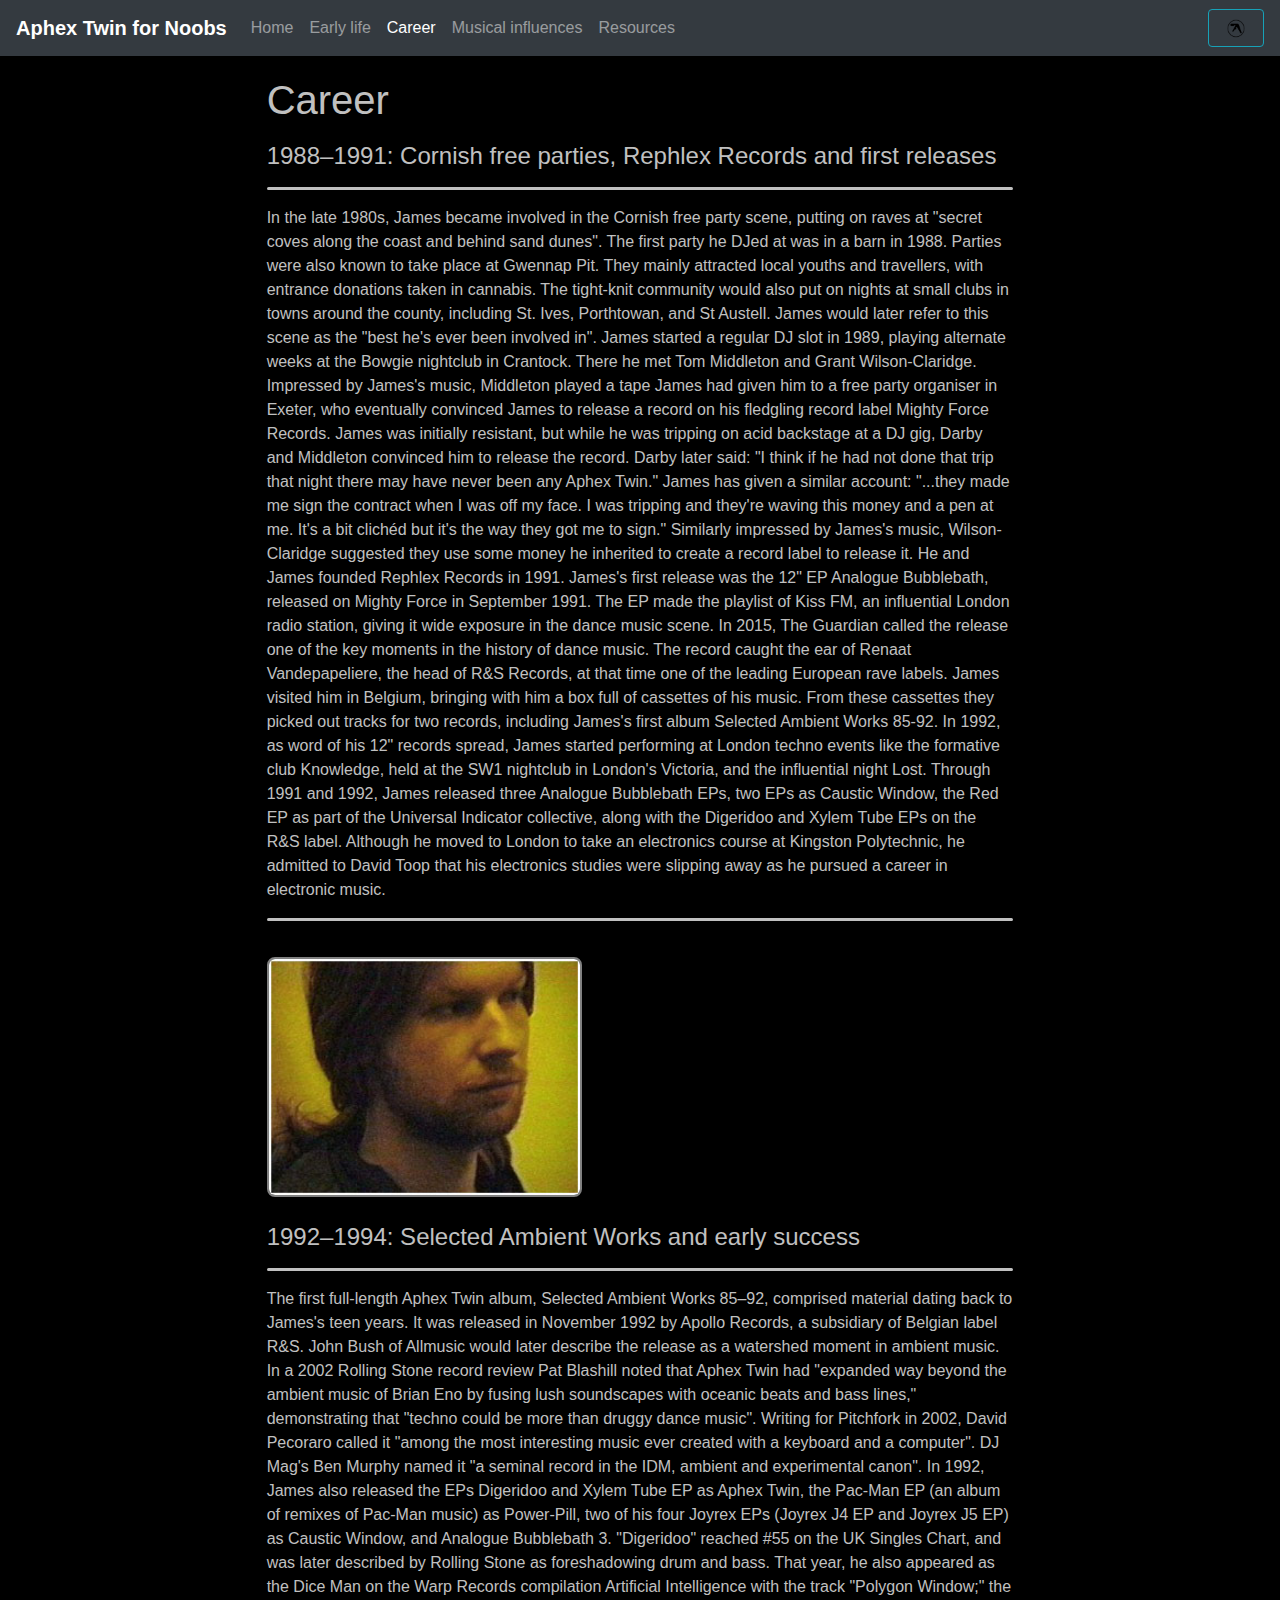
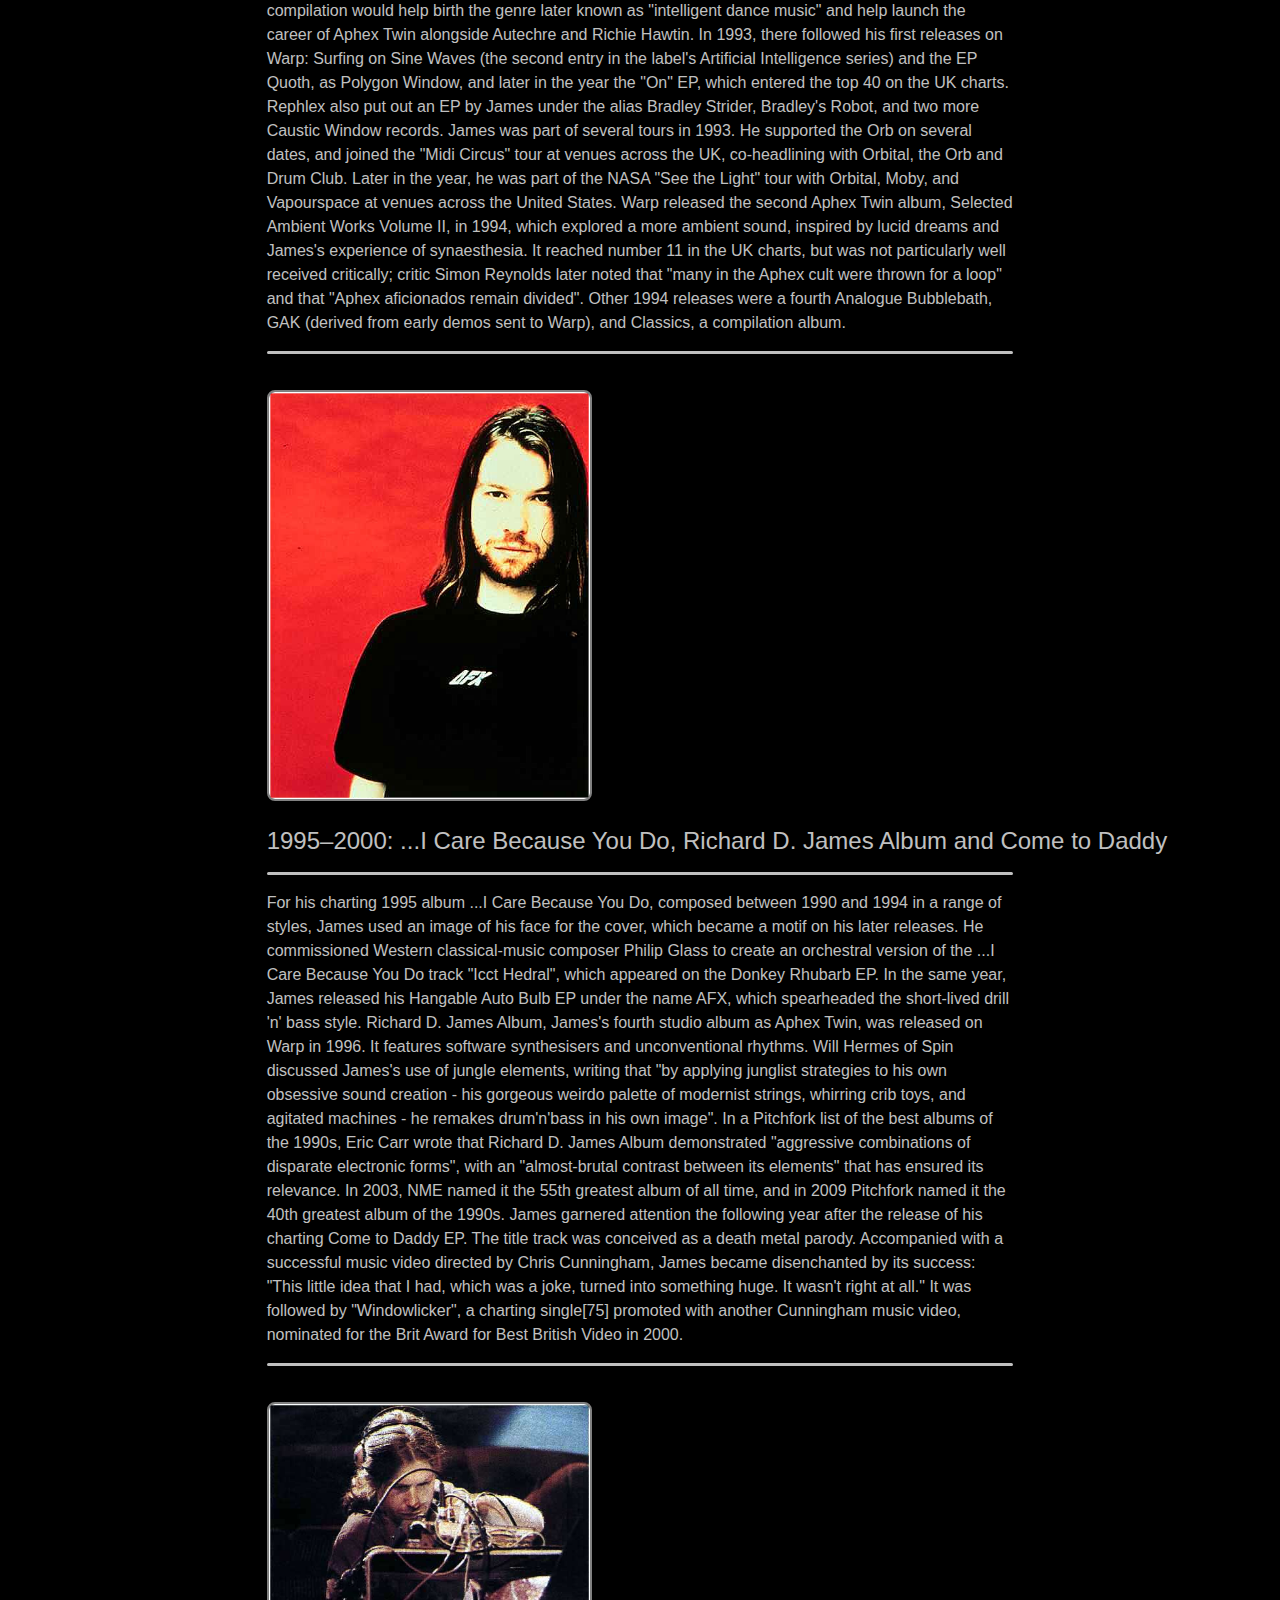
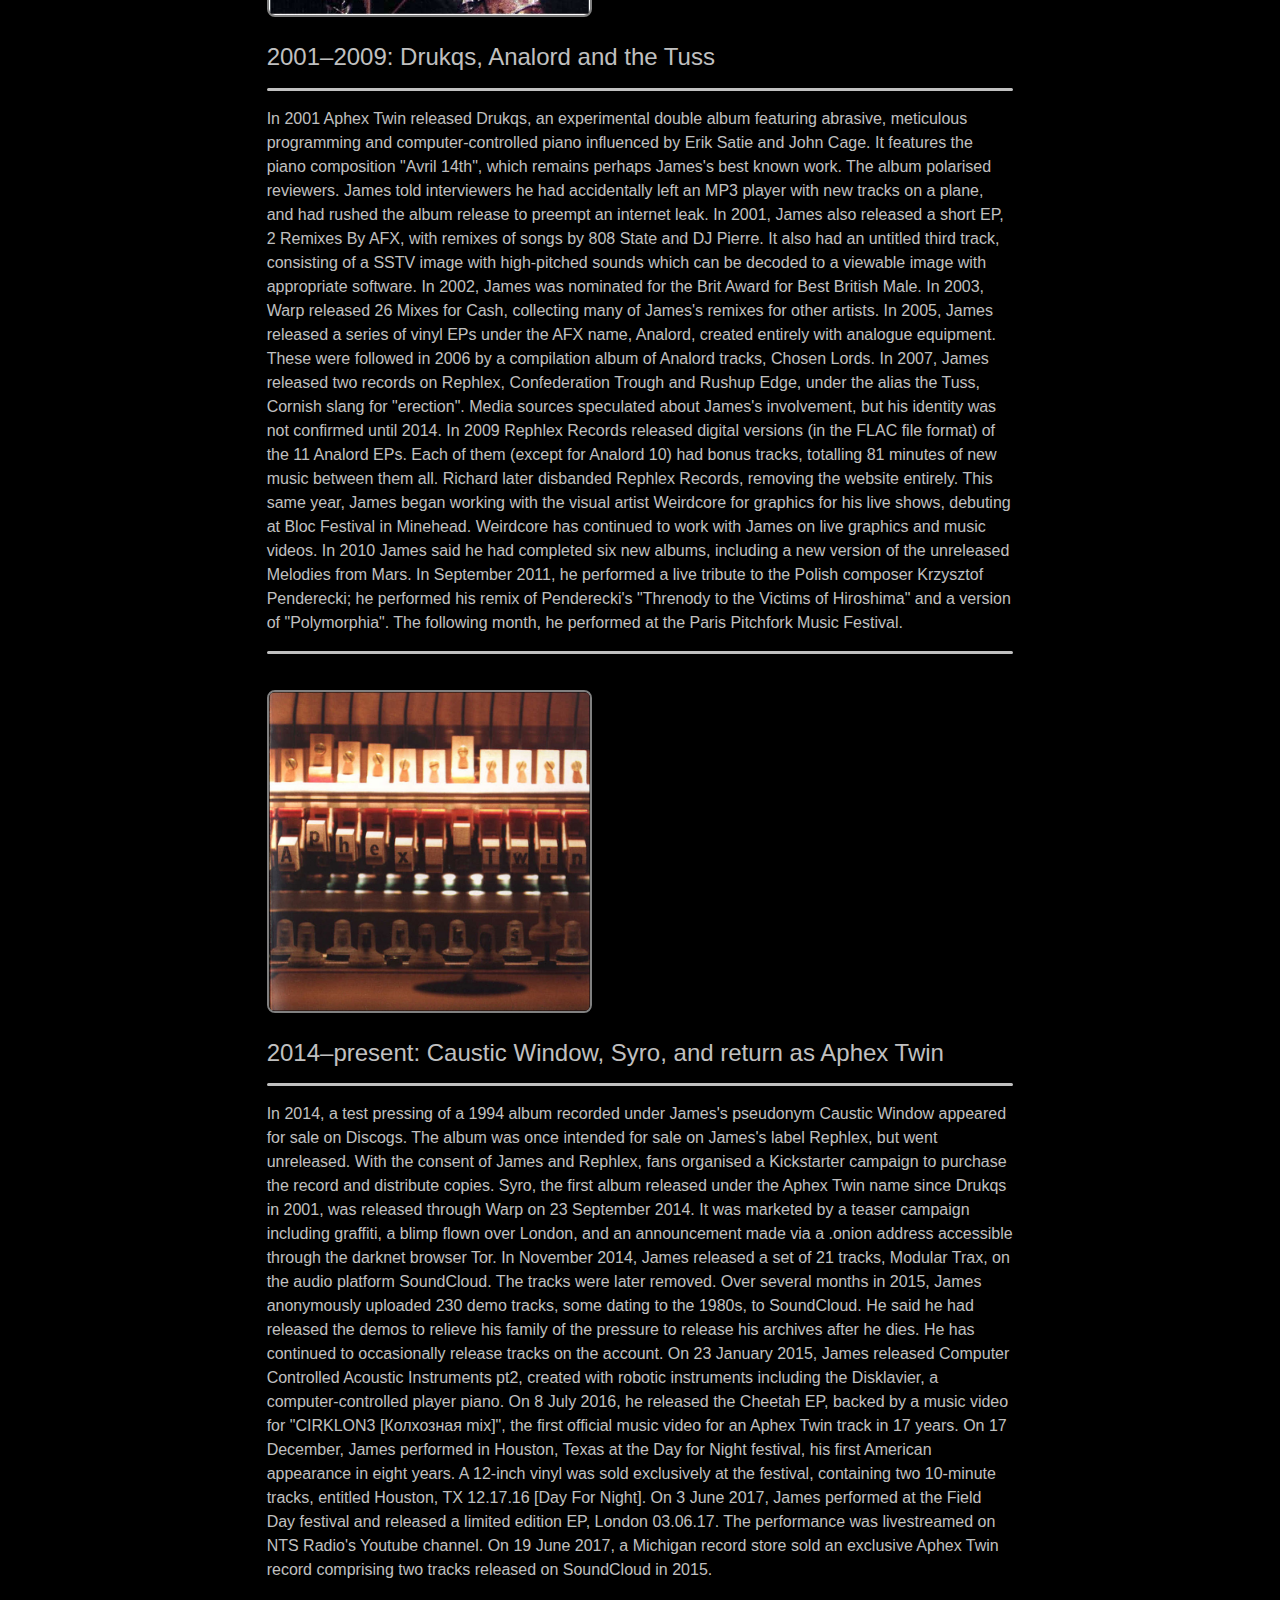
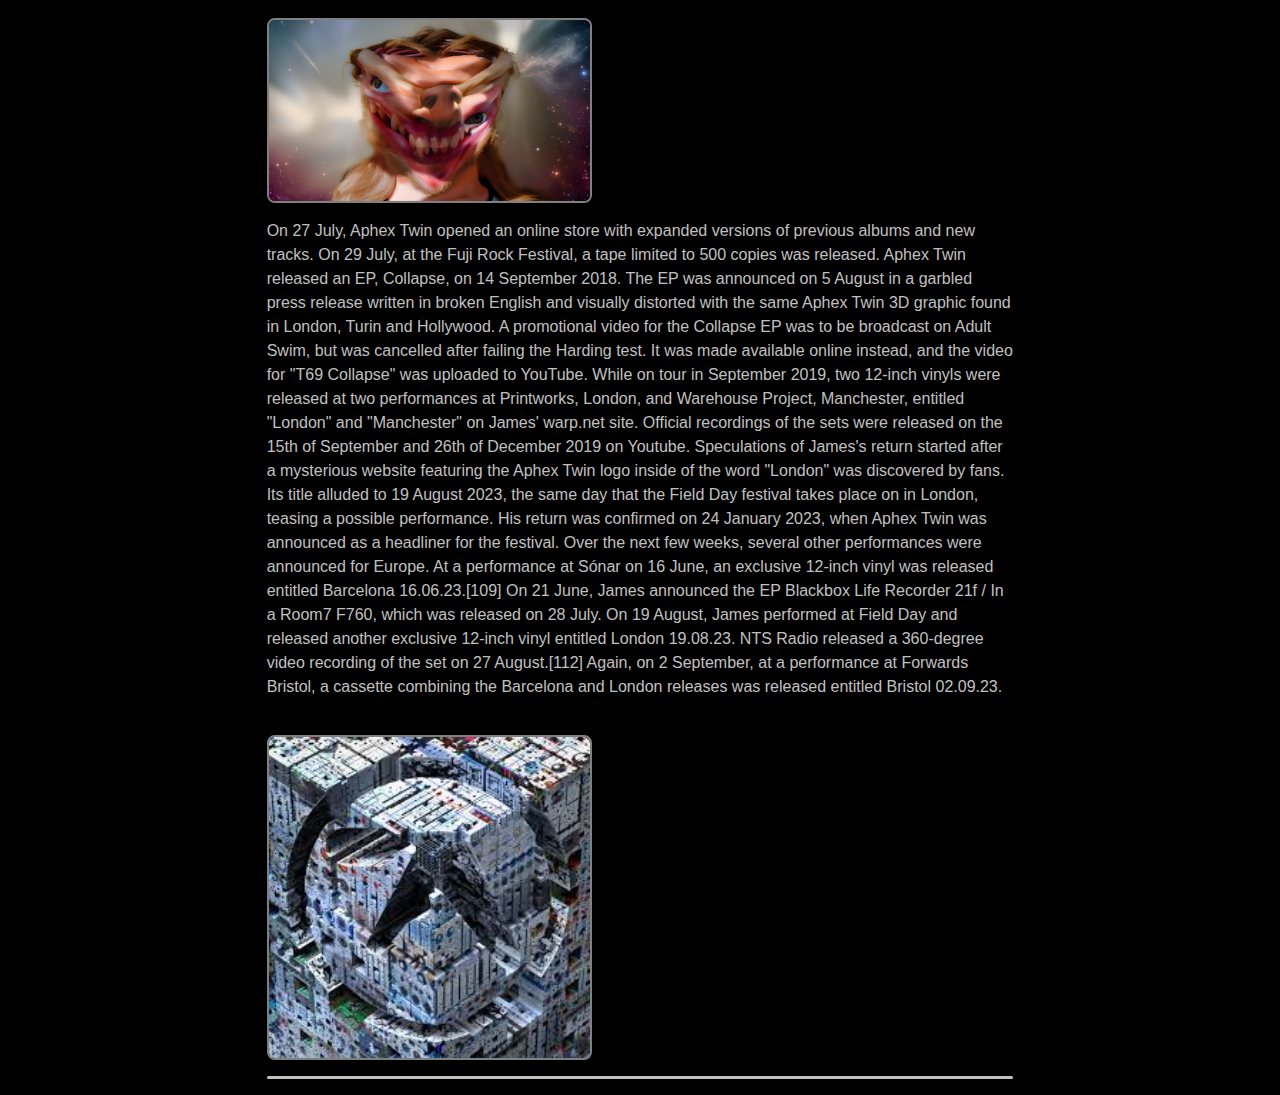
==== career.html @ fcd75c96 "Add files via upload" ====
<!-- career -->
<!DOCTYPE html>

<link rel="icon" href="images/webicon.png">

<html lang="en">
  <head>
    <link href="https://stackpath.bootstrapcdn.com/bootstrap/4.5.0/css/bootstrap.min.css" rel="stylesheet">
    <link href="styles.css" rel="stylesheet">
    <title>Aphex Twin for noobs | Career</title>
    <script>
    // Audio code learned about here: https://stackoverflow.com/questions/18826147/javascript-audio-play-on-click
    function play_sound(url) {
      new Audio(url).play();
    }
    </script>
  </head>
  <body>
    <!-- Navigation bar for Aphex Twin for Noobs -->
    <nav class="navbar sticky-top navbar-expand-lg navbar-dark bg-dark">
      <a class="navbar-brand" href="index.html"><b>Aphex Twin for Noobs</b></a>
      <button class="navbar-toggler" type="button" data-toggle="collapse" data-target="#navbarSupportedContent" aria-controls="navbarSupportedContent" aria-expanded="false" aria-label="Toggle navigation">
        <span class="navbar-toggler-icon"></span>
      </button>
      <div class="collapse navbar-collapse" id="navbarSupportedContent">
        <ul class="navbar-nav mr-auto">
          <li class="nav-item">
            <a class="nav-link" href="index.html">Home <span class="sr-only">(current)</span></a>
          </li>
          <li class="nav-item">
            <a class="nav-link" href="earlylife.html">Early life</a>
          </li>
          <li class="nav-item active">
            <a class="nav-link" href="career.html">Career</a>
          <li class="nav-item">
            <a class="nav-link" href="influences.html">Musical influences</a>
          </li>
          <li class="nav-item">
            <a class="nav-link" href="resources.html">Resources</a>
          </li>
        </ul>
        <!-- audio clip of aphex  -->
        <button onclick="play_sound('sounds/brup.mp3')" type="button" class="btn btn-outline-info"><img src="images/aphexmini.png" alt="Image" width="30"></button>
      </div>
    </nav>

    <!-- Content -->
    <h1>Career</h1>
    <h4>1988–1991: Cornish free parties, Rephlex Records and first releases</h4>
    <hr class="solid">
    <p>
      In the late 1980s, James became involved in the Cornish free party scene, putting on raves at "secret coves along the coast and behind sand dunes".
      The first party he DJed at was in a barn in 1988. Parties were also known to take place at Gwennap Pit. They mainly attracted local youths and travellers, with entrance donations taken in cannabis.
      The tight-knit community would also put on nights at small clubs in towns around the county, including St. Ives, Porthtowan, and St Austell. James would later refer to this scene as the "best he's ever been involved in".
      James started a regular DJ slot in 1989, playing alternate weeks at the Bowgie nightclub in Crantock. There he met Tom Middleton and Grant Wilson-Claridge. Impressed by James's music, Middleton played a tape James had given him to a free party organiser in Exeter, who eventually
      convinced James to release a record on his fledgling record label Mighty Force Records. James was initially resistant, but while he was tripping on acid backstage at a DJ gig, Darby and Middleton convinced him to release the record. Darby later said: "I think if he had not done that trip that night there may have never been any Aphex Twin."
      James has given a similar account: "...they made me sign the contract when I was off my face. I was tripping and they're waving this money and a pen at me. It's a bit clichéd but it's the way they got me to sign." Similarly impressed by James's music, Wilson-Claridge suggested they use some money he inherited to create a record label to release it.
      He and James founded Rephlex Records in 1991.
      James's first release was the 12" EP Analogue Bubblebath, released on Mighty Force in September 1991. The EP made the playlist of Kiss FM, an influential London radio station, giving it wide exposure in the dance music scene. In 2015, The Guardian called the release one of the key moments in the history of dance music.
      The record caught the ear of Renaat Vandepapeliere, the head of R&S Records, at that time one of the leading European rave labels. James visited him in Belgium, bringing with him a box full of cassettes of his music. From these cassettes they picked out tracks for two records, including James's first album Selected Ambient Works 85-92.
      In 1992, as word of his 12" records spread, James started performing at London techno events like the formative club Knowledge, held at the SW1 nightclub in London's Victoria, and the influential night Lost.
      Through 1991 and 1992, James released three Analogue Bubblebath EPs, two EPs as Caustic Window, the Red EP as part of the Universal Indicator collective, along with the Digeridoo and Xylem Tube EPs on the R&S label. Although he moved to London to take an electronics course at Kingston Polytechnic, he admitted to David Toop that his
      electronics studies were slipping away as he pursued a career in electronic music.
    </p>
    <hr class="solid">


    <img class ="indent_img" src="images/yelloq.jpg" alt="yellow" width="315">
  </p>

     <h4>1992–1994: Selected Ambient Works and early success</h4>

    <hr class="solid">
    <p>
      The first full-length Aphex Twin album, Selected Ambient Works 85–92, comprised material dating back to James's teen years. It was released in November 1992 by Apollo Records,
      a subsidiary of Belgian label R&S. John Bush of Allmusic would later describe the release as a watershed moment in ambient music. In a 2002 Rolling Stone record review Pat Blashill noted that Aphex Twin had "expanded way beyond the ambient music of Brian Eno by fusing lush soundscapes with oceanic beats and bass lines," demonstrating
      that "techno could be more than druggy dance music". Writing for Pitchfork in 2002, David Pecoraro called it "among the most interesting music ever created with a keyboard and a computer". DJ Mag's Ben Murphy named it "a seminal record in the IDM, ambient and experimental canon".
      In 1992, James also released the EPs Digeridoo and Xylem Tube EP as Aphex Twin, the Pac-Man EP (an album of remixes of Pac-Man music) as Power-Pill, two of his four Joyrex EPs (Joyrex J4 EP and Joyrex J5 EP) as Caustic Window, and Analogue Bubblebath 3. "Digeridoo" reached #55 on the UK Singles Chart, and was later described by Rolling Stone
      as foreshadowing drum and bass. That year, he also appeared as the Dice Man on the Warp Records compilation Artificial Intelligence with the track "Polygon Window;" the compilation would help birth the genre later known as "intelligent dance music" and help launch the career of Aphex Twin alongside Autechre and Richie Hawtin.
      In 1993, there followed his first releases on Warp: Surfing on Sine Waves (the second entry in the label's Artificial Intelligence series) and the EP Quoth, as Polygon Window, and later in the year the "On" EP, which entered the top 40 on the UK charts. Rephlex also put out an EP by James under the alias Bradley Strider, Bradley's Robot, and two more Caustic Window records.
      James was part of several tours in 1993. He supported the Orb on several dates, and joined the "Midi Circus" tour at venues across the UK, co-headlining with Orbital, the Orb and Drum Club. Later in the year, he was part of the NASA "See the Light" tour with Orbital, Moby, and Vapourspace at venues across the United States.
      Warp released the second Aphex Twin album, Selected Ambient Works Volume II, in 1994, which explored a more ambient sound, inspired by lucid dreams and James's experience of synaesthesia. It reached number 11 in the UK charts, but was not particularly well received critically; critic Simon Reynolds later noted that "many in the Aphex cult were thrown for a loop" and that "Aphex aficionados remain divided".
      Other 1994 releases were a fourth Analogue Bubblebath, GAK (derived from early demos sent to Warp), and Classics, a compilation album.
      </p>
      <hr class="solid">

      <img class ="indent_img" src="images/red.jpg" alt="red" width="325">
    </p>

      <h4>1995–2000: ...I Care Because You Do, Richard D. James Album and Come to Daddy</h4>
      <hr class="solid">
      <p>
        For his charting 1995 album ...I Care Because You Do, composed between 1990 and 1994 in a range of styles, James used an image of his face for the cover, which became a motif on his later releases.
        He commissioned Western classical-music composer Philip Glass to create an orchestral version of the ...I Care Because You Do track "Icct Hedral", which appeared on the Donkey Rhubarb EP.
        In the same year, James released his Hangable Auto Bulb EP under the name AFX, which spearheaded the short-lived drill 'n' bass style.
        Richard D. James Album, James's fourth studio album as Aphex Twin, was released on Warp in 1996. It features software synthesisers and unconventional rhythms. Will Hermes of Spin discussed James's use of jungle elements, writing
        that "by applying junglist strategies to his own obsessive sound creation - his gorgeous weirdo palette of modernist strings, whirring crib toys, and agitated machines - he remakes drum'n'bass in his own image".
        In a Pitchfork list of the best albums of the 1990s, Eric Carr wrote that Richard D. James Album demonstrated "aggressive combinations of disparate electronic forms", with an "almost-brutal contrast between its elements" that has ensured its relevance.
        In 2003, NME named it the 55th greatest album of all time, and in 2009 Pitchfork named it the 40th greatest album of the 1990s.
        James garnered attention the following year after the release of his charting Come to Daddy EP. The title track was conceived as a death metal parody. Accompanied with a successful music video directed by Chris Cunningham, James
        became disenchanted by its success: "This little idea that I had, which was a joke, turned into something huge. It wasn't right at all." It was followed by "Windowlicker", a charting single[75] promoted with another Cunningham music video, nominated for the Brit Award for Best British Video in 2000.
        </p>
        <hr class="solid">

        <img class ="indent_img" src="images/live.jpg" alt="live" width="325">
      </p>

        <h4>2001–2009: Drukqs, Analord and the Tuss</h4>
        <hr class="solid">
        <p>
          In 2001 Aphex Twin released Drukqs, an experimental double album featuring abrasive, meticulous programming and computer-controlled piano influenced by Erik Satie and John Cage. It features the piano composition "Avril 14th", which remains perhaps James's best known work. The album polarised reviewers.
          James told interviewers he had accidentally left an MP3 player with new tracks on a plane, and had rushed the album release to preempt an internet leak.
          In 2001, James also released a short EP, 2 Remixes By AFX, with remixes of songs by 808 State and DJ Pierre. It also had an untitled third track, consisting of a SSTV image with high-pitched sounds which can be decoded to a viewable image with appropriate software.
          In 2002, James was nominated for the Brit Award for Best British Male. In 2003, Warp released 26 Mixes for Cash, collecting many of James's remixes for other artists.
          In 2005, James released a series of vinyl EPs under the AFX name, Analord, created entirely with analogue equipment. These were followed in 2006 by a compilation album of Analord tracks, Chosen Lords. In 2007, James released two records on Rephlex, Confederation Trough and Rushup Edge, under the alias the Tuss,
          Cornish slang for "erection". Media sources speculated about James's involvement, but his identity was not confirmed until 2014.
          In 2009 Rephlex Records released digital versions (in the FLAC file format) of the 11 Analord EPs. Each of them (except for Analord 10) had bonus tracks, totalling 81 minutes of new music between them all. Richard later disbanded Rephlex Records, removing the website entirely.
          This same year, James began working with the visual artist Weirdcore for graphics for his live shows, debuting at Bloc Festival in Minehead. Weirdcore has continued to work with James on live graphics and music videos.
          In 2010 James said he had completed six new albums, including a new version of the unreleased Melodies from Mars. In September 2011, he performed a live tribute to the Polish composer Krzysztof Penderecki; he performed his remix of Penderecki's "Threnody to the Victims of Hiroshima" and
          a version of "Polymorphia". The following month, he performed at the Paris Pitchfork Music Festival.
        </p>
        <hr class="solid">

        <img class ="indent_img" src="images/drukqs.jpg" alt="drukqs" width="325">
      </p>

        <h4>2014–present: Caustic Window, Syro, and return as Aphex Twin</h4>
        <hr class="solid">
        <p>
          In 2014, a test pressing of a 1994 album recorded under James's pseudonym Caustic Window appeared for sale on Discogs. The album was once intended for sale on James's label Rephlex, but went unreleased.
          With the consent of James and Rephlex, fans organised a Kickstarter campaign to purchase the record and distribute copies.
          Syro, the first album released under the Aphex Twin name since Drukqs in 2001, was released through Warp on 23 September 2014. It was marketed by a teaser campaign including graffiti, a blimp flown over London, and an announcement made via a .onion address accessible through the darknet browser Tor.
          In November 2014, James released a set of 21 tracks, Modular Trax, on the audio platform SoundCloud. The tracks were later removed. Over several months in 2015, James anonymously uploaded 230 demo tracks, some dating to the 1980s, to SoundCloud. He said he had released the demos to relieve his family
          of the pressure to release his archives after he dies. He has continued to occasionally release tracks on the account.
          On 23 January 2015, James released Computer Controlled Acoustic Instruments pt2, created with robotic instruments including the Disklavier, a computer-controlled player piano. On 8 July 2016, he released the Cheetah EP, backed by a music video for "CIRKLON3 [Колхозная mix]", the first official music video for an Aphex Twin track in 17 years.
          On 17 December, James performed in Houston, Texas at the Day for Night festival, his first American appearance in eight years.
          A 12-inch vinyl was sold exclusively at the festival, containing two 10-minute tracks, entitled Houston, TX 12.17.16 [Day For Night]. On 3 June 2017, James performed at the Field Day festival and released a limited edition EP, London 03.06.17. The performance was livestreamed on NTS Radio's Youtube channel. On 19 June 2017, a Michigan
          record store sold an exclusive Aphex Twin record comprising two tracks released on SoundCloud in 2015.
        </p>

        <img class ="indent_img" src="images/weird.jpeg" alt="weird" width="325">
      </p>

          <p>
          On 27 July, Aphex Twin opened an online store with expanded versions of previous albums and new tracks. On 29 July, at the Fuji Rock Festival, a tape limited to 500 copies was released.
          Aphex Twin released an EP, Collapse, on 14 September 2018. The EP was announced on 5 August in a garbled press release written in broken English and visually distorted with the same Aphex Twin 3D graphic found in London, Turin and Hollywood. A promotional video for the Collapse EP was to be broadcast on Adult Swim, but was cancelled after failing the Harding test.
          It was made available online instead, and the video for "T69 Collapse" was uploaded to YouTube.
          While on tour in September 2019, two 12-inch vinyls were released at two performances at Printworks, London, and Warehouse Project, Manchester, entitled "London" and "Manchester" on James' warp.net site. Official recordings of the sets were released on the 15th of September and 26th of December 2019 on Youtube.
          Speculations of James's return started after a mysterious website featuring the Aphex Twin logo inside of the word "London" was discovered by fans. Its title alluded to 19 August 2023, the same day that the Field Day festival takes place on in London, teasing a possible performance. His return was confirmed on 24 January 2023,
          when Aphex Twin was announced as a headliner for the festival. Over the next few weeks, several other performances were announced for Europe. At a performance at Sónar on 16 June, an exclusive 12-inch vinyl was released entitled Barcelona 16.06.23.[109] On 21 June, James announced the EP Blackbox Life Recorder 21f / In a Room7 F760, which was released on 28 July.
          On 19 August, James performed at Field Day and released another exclusive 12-inch vinyl entitled London 19.08.23. NTS Radio released a 360-degree video recording of the set on 27 August.[112] Again, on 2 September, at a performance at Forwards Bristol, a cassette combining the Barcelona and London releases was released entitled Bristol 02.09.23.
        </p>

        <img class ="indent_img" src="images/black.jpg" alt="black" width="325">
      </p>

        <hr class="solid">
---- styles.css ----
/* Stylesheet for Aphex Twin for Noobs! website. */
/* General indentation. */
.indent
{
    margin-left: 200pt;
    margin-right: 200pt;
    padding-bottom: 0px;
    padding-right: 0px;
    border-radius: 0px;
}
h1
{
    margin-left: 200pt;
    padding-top: 20px;
    padding-bottom: 0px;
    padding-right: 0px;
    border-radius: 0px;
}
h4
{
    margin-left: 200pt;
    padding-top: 10px;
    padding-bottom: 0px;
    padding-right: 0px;
    border-radius: 0px;
}
p
{
    margin-left: 200pt;
    margin-right: 200pt;
    padding-bottom: 0px;
    padding-right: 0px;
    border-radius: 0px;
}
/* Indents an image. */
.indent_img
{
    margin-top: 20px;
    margin-left: 200pt;
    margin-right: 200pt;
    border: 2px solid grey;
    border-radius: 8px;
}
body
{
    color: silver;
    background-color: black;
}
/* Solid border. */
hr.solid
{
    margin-left: 200pt;
    margin-right: 200pt;
    border-top: 3px solid #C0C0C0;
    border-radius: 5px;
}
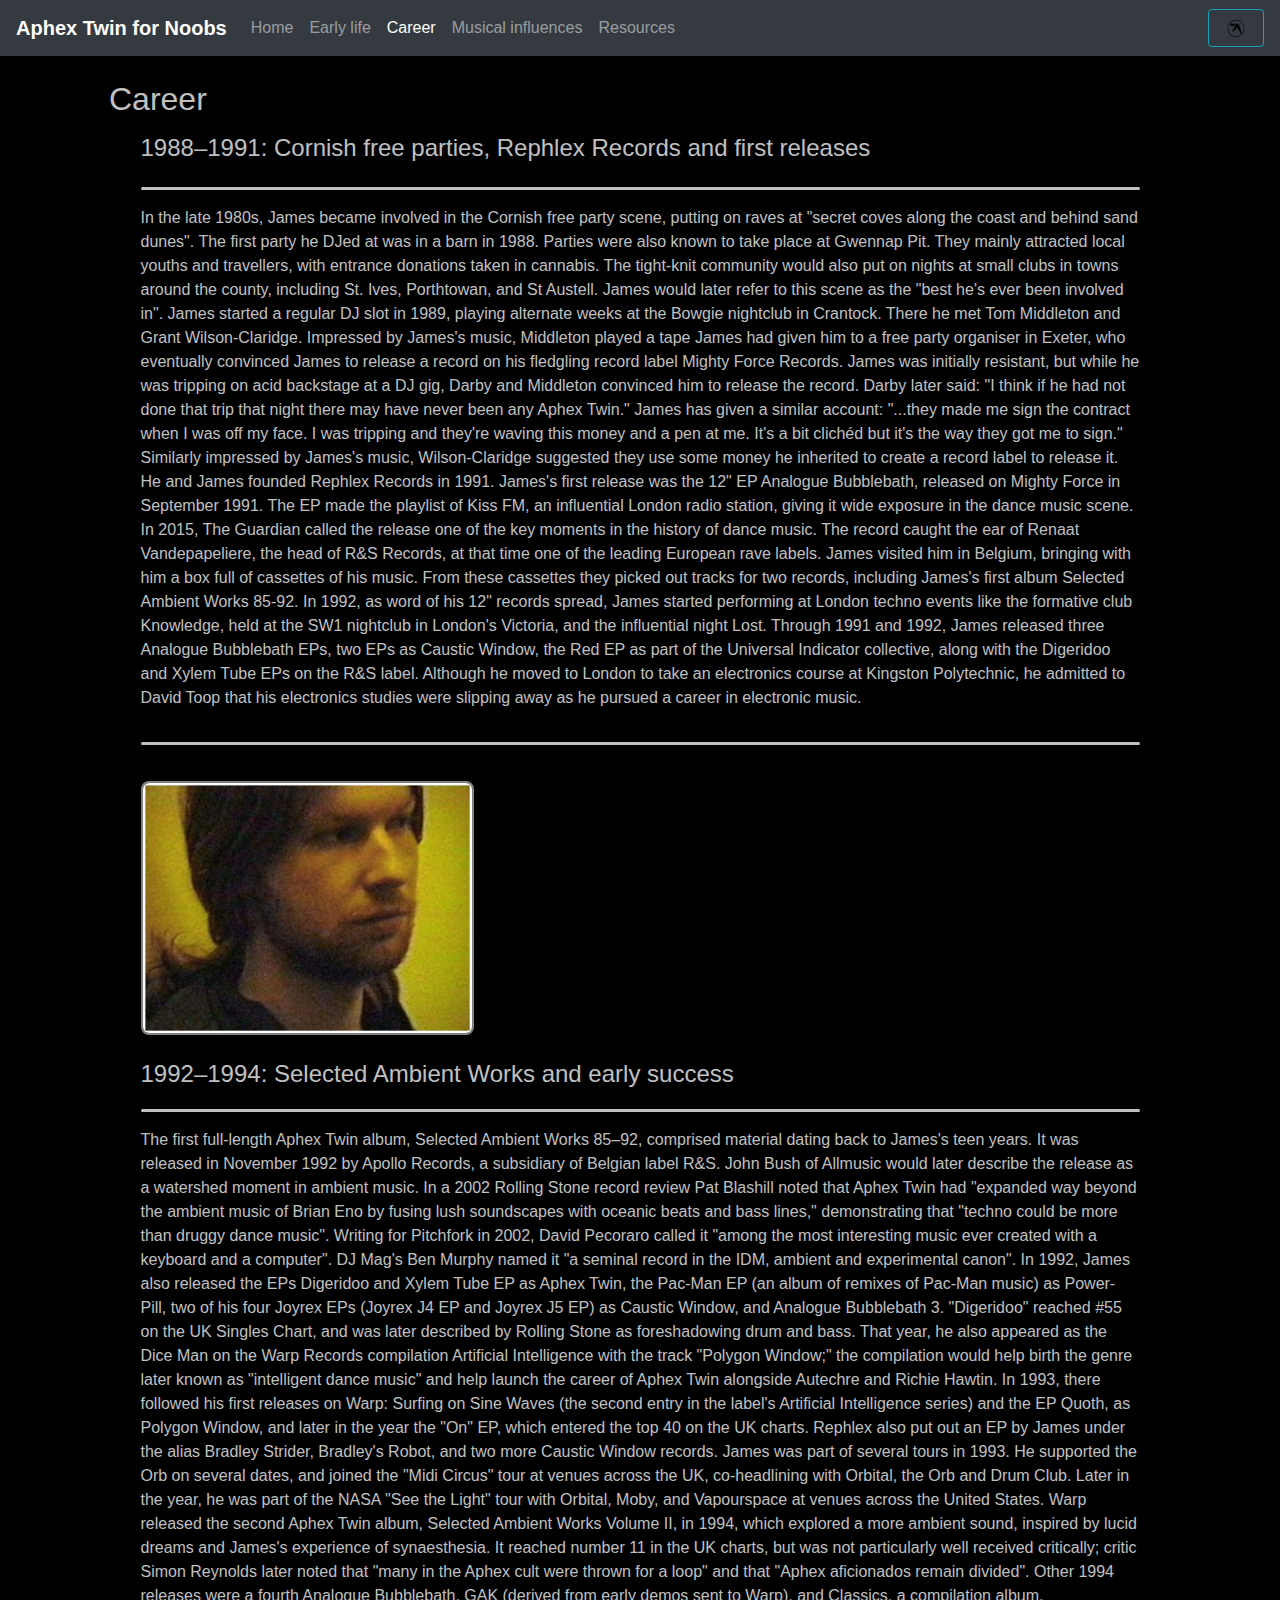
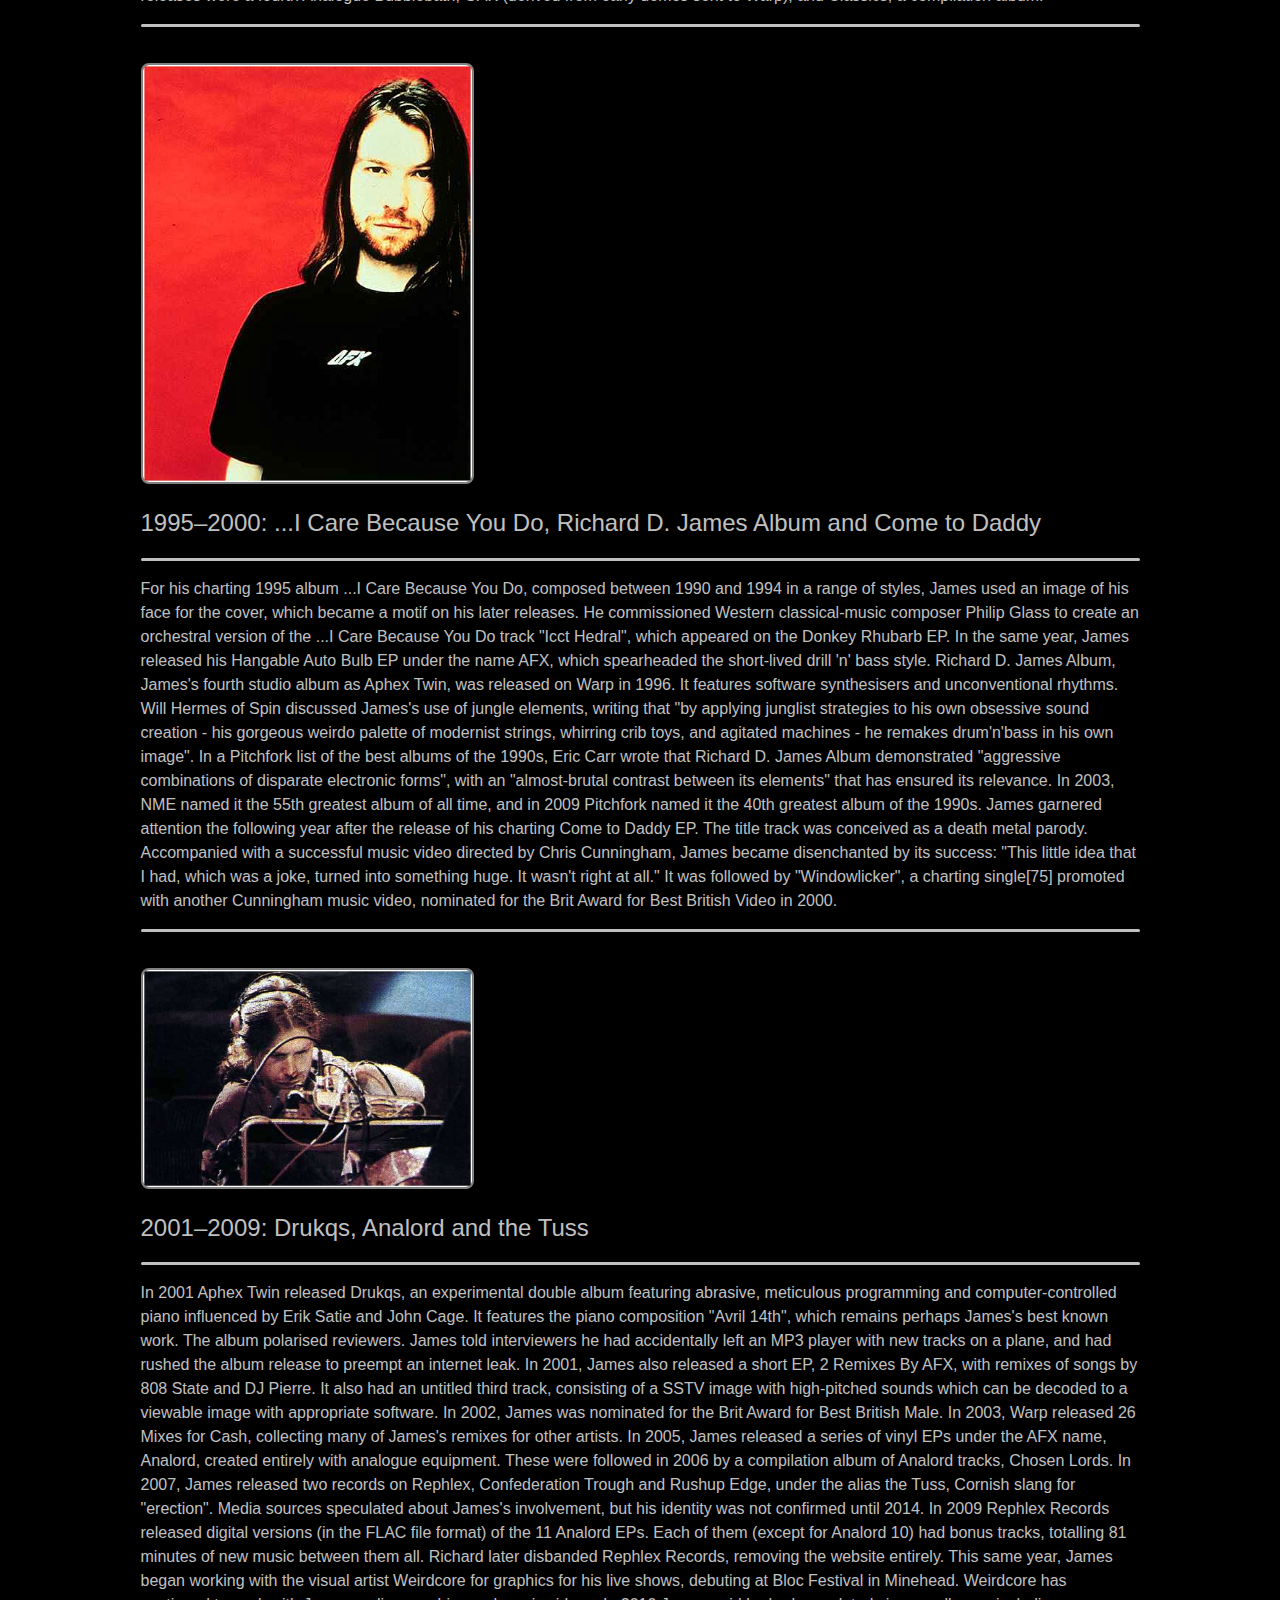
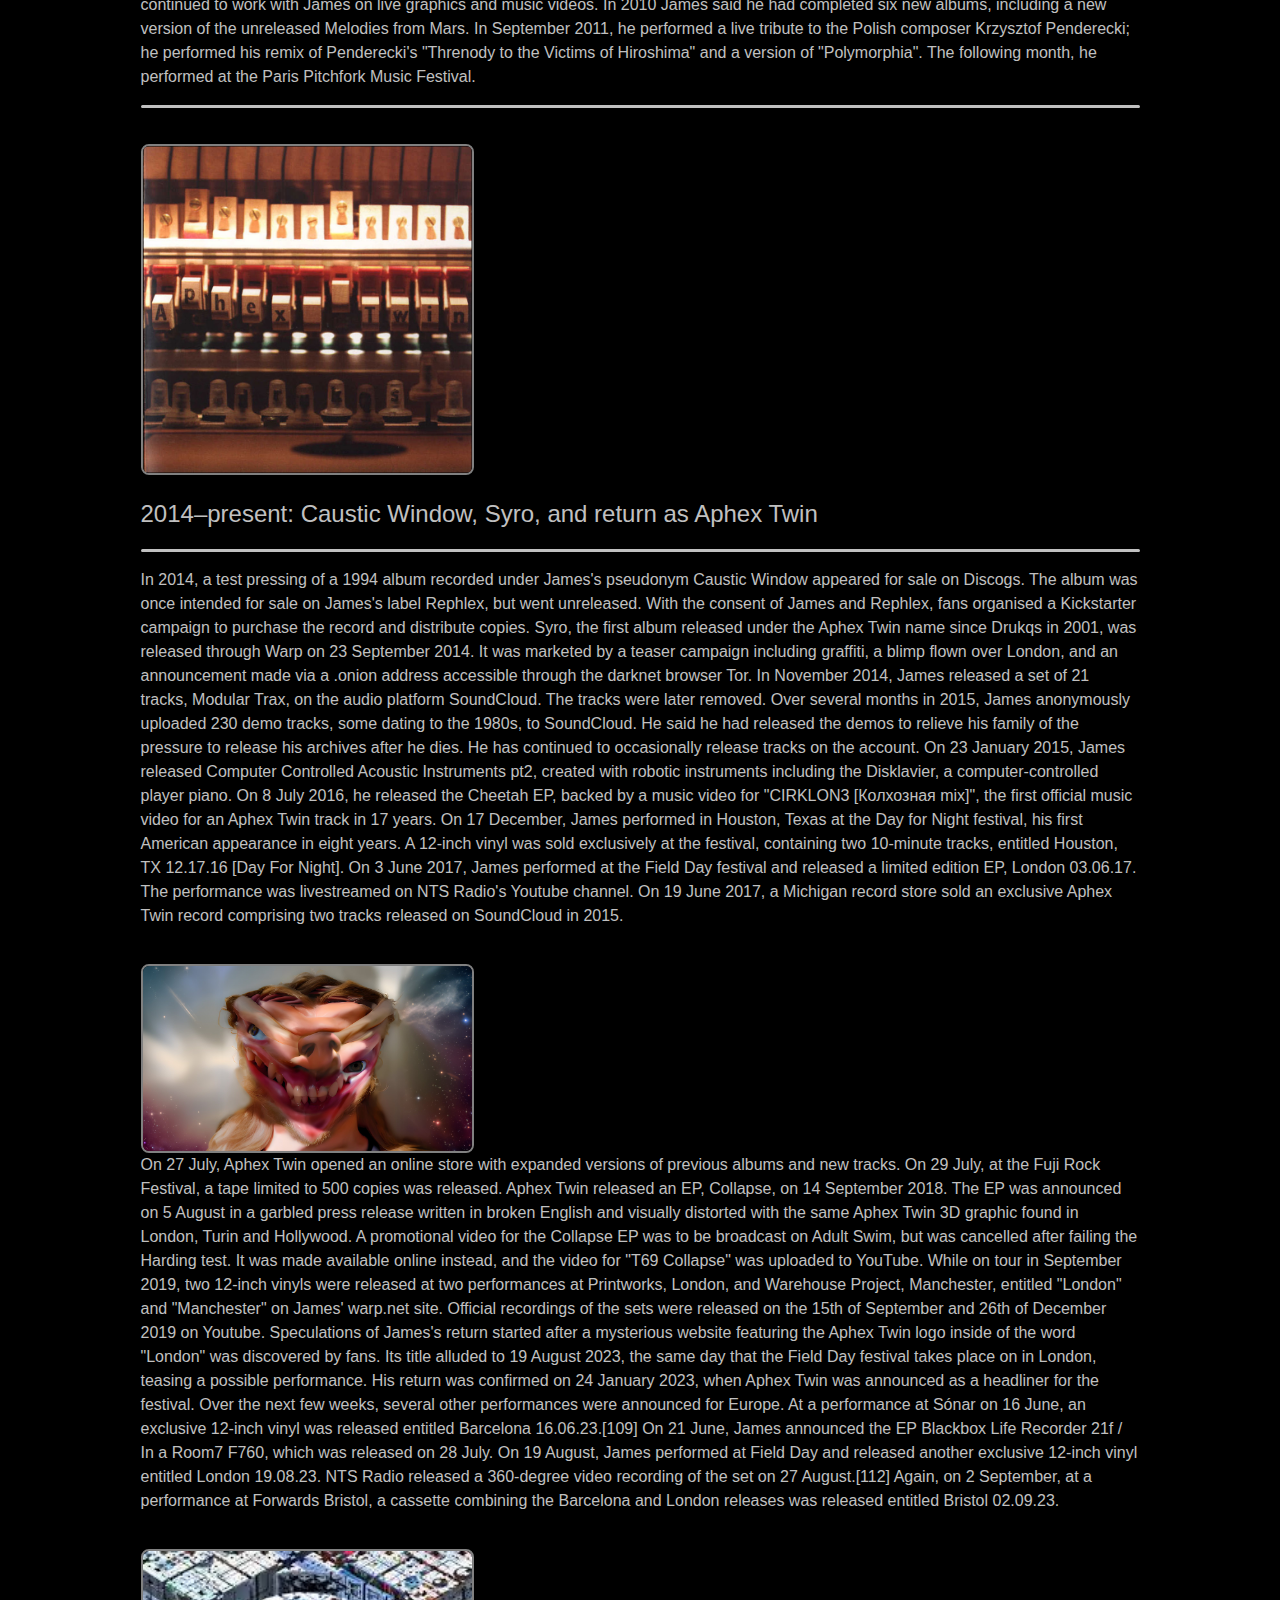
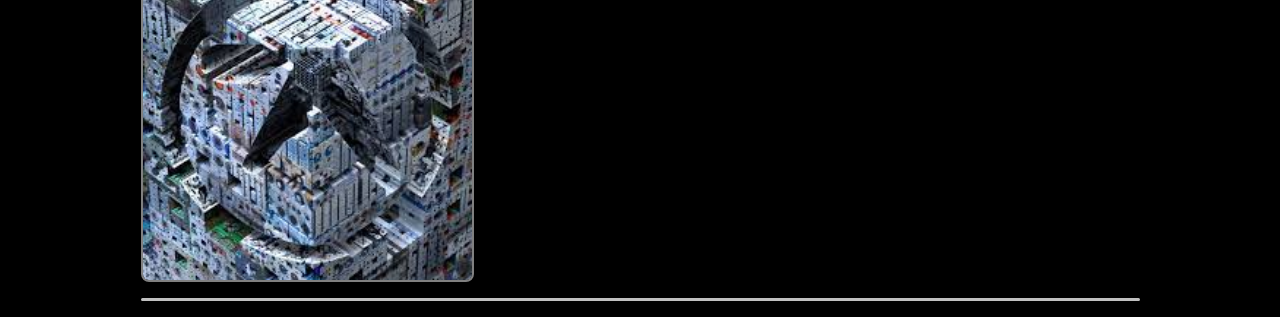
==== commit 5c3d718b: "Add files via upload" ====
--- a/career.html
+++ b/career.html
@@ -1,55 +1,51 @@
-<!-- career -->
 <!DOCTYPE html>
-
-<link rel="icon" href="images/webicon.png">
-
 <html lang="en">
-  <head>
+<head>
+    <meta name="viewport" content="width=device-width, initial-scale=1, shrink-to-fit=no">
+    <link rel="icon" href="images/webicon.png">
     <link href="https://stackpath.bootstrapcdn.com/bootstrap/4.5.0/css/bootstrap.min.css" rel="stylesheet">
     <link href="styles.css" rel="stylesheet">
     <title>Aphex Twin for noobs | Career</title>
     <script>
-    // Audio code learned about here: https://stackoverflow.com/questions/18826147/javascript-audio-play-on-click
-    function play_sound(url) {
-      new Audio(url).play();
-    }
+        function play_sound(url) {
+            new Audio(url).play();
+        }
     </script>
-  </head>
-  <body>
-    <!-- Navigation bar for Aphex Twin for Noobs -->
+</head>
+<body>
     <nav class="navbar sticky-top navbar-expand-lg navbar-dark bg-dark">
-      <a class="navbar-brand" href="index.html"><b>Aphex Twin for Noobs</b></a>
-      <button class="navbar-toggler" type="button" data-toggle="collapse" data-target="#navbarSupportedContent" aria-controls="navbarSupportedContent" aria-expanded="false" aria-label="Toggle navigation">
-        <span class="navbar-toggler-icon"></span>
-      </button>
-      <div class="collapse navbar-collapse" id="navbarSupportedContent">
-        <ul class="navbar-nav mr-auto">
-          <li class="nav-item">
-            <a class="nav-link" href="index.html">Home <span class="sr-only">(current)</span></a>
-          </li>
-          <li class="nav-item">
-            <a class="nav-link" href="earlylife.html">Early life</a>
-          </li>
-          <li class="nav-item active">
-            <a class="nav-link" href="career.html">Career</a>
-          <li class="nav-item">
-            <a class="nav-link" href="influences.html">Musical influences</a>
-          </li>
-          <li class="nav-item">
-            <a class="nav-link" href="resources.html">Resources</a>
-          </li>
-        </ul>
-        <!-- audio clip of aphex  -->
-        <button onclick="play_sound('sounds/brup.mp3')" type="button" class="btn btn-outline-info"><img src="images/aphexmini.png" alt="Image" width="30"></button>
-      </div>
+        <button class="navbar-toggler" type="button" data-toggle="collapse" data-target="#navbarSupportedContent" aria-controls="navbarSupportedContent" aria-expanded="false" aria-label="Toggle navigation">
+            <span class="navbar-toggler-icon"></span>
+        </button>
+        <a class="navbar-brand font-weight-bold" href="index.html">Aphex Twin for Noobs</a>
+        <div class="collapse navbar-collapse" id="navbarSupportedContent">
+            <ul class="navbar-nav mr-auto">
+                <li class="nav-item">
+                    <a class="nav-link" href="index.html">Home</a>
+                </li>
+                <li class="nav-item">
+                    <a class="nav-link" href="earlylife.html">Early life</a>
+                </li>
+                <li class="nav-item active">
+                    <a class="nav-link" href="career.html">Career</a>
+                </li>
+                <li class="nav-item">
+                    <a class="nav-link" href="influences.html">Musical influences</a>
+                </li>
+                <li class="nav-item">
+                    <a class="nav-link" href="resources.html">Resources</a>
+                </li>
+            </ul>
+            <button onclick="play_sound('sounds/brup.mp3')" type="button" class="btn btn-outline-info"><img src="images/aphexmini.png" alt="Image" width="30"></button>
+        </div>
     </nav>
 
-    <!-- Content -->
-    <h1>Career</h1>
-    <h4>1988–1991: Cornish free parties, Rephlex Records and first releases</h4>
-    <hr class="solid">
-    <p>
-      In the late 1980s, James became involved in the Cornish free party scene, putting on raves at "secret coves along the coast and behind sand dunes".
+    <div class="container mt-4">
+        <h1 class="ml-md-4">Career</h1>
+        <h4 class="mt-3 mb-4">1988–1991: Cornish free parties, Rephlex Records and first releases</h4>
+        <hr class="solid">
+        <p class="pb-3">
+            In the late 1980s, James became involved in the Cornish free party scene, putting on raves at "secret coves along the coast and behind sand dunes".
       The first party he DJed at was in a barn in 1988. Parties were also known to take place at Gwennap Pit. They mainly attracted local youths and travellers, with entrance donations taken in cannabis.
       The tight-knit community would also put on nights at small clubs in towns around the county, including St. Ives, Porthtowan, and St Austell. James would later refer to this scene as the "best he's ever been involved in".
       James started a regular DJ slot in 1989, playing alternate weeks at the Bowgie nightclub in Crantock. There he met Tom Middleton and Grant Wilson-Claridge. Impressed by James's music, Middleton played a tape James had given him to a free party organiser in Exeter, who eventually
@@ -61,18 +57,15 @@
       In 1992, as word of his 12" records spread, James started performing at London techno events like the formative club Knowledge, held at the SW1 nightclub in London's Victoria, and the influential night Lost.
       Through 1991 and 1992, James released three Analogue Bubblebath EPs, two EPs as Caustic Window, the Red EP as part of the Universal Indicator collective, along with the Digeridoo and Xylem Tube EPs on the R&S label. Although he moved to London to take an electronics course at Kingston Polytechnic, he admitted to David Toop that his
       electronics studies were slipping away as he pursued a career in electronic music.
-    </p>
-    <hr class="solid">
 
+        </p>
+        <hr class="solid">
+        <img class="indent_img img-fluid" src="images/yelloq.jpg" alt="yellow" width="315">
 
-    <img class ="indent_img" src="images/yelloq.jpg" alt="yellow" width="315">
-  </p>
-
-     <h4>1992–1994: Selected Ambient Works and early success</h4>
-
-    <hr class="solid">
-    <p>
-      The first full-length Aphex Twin album, Selected Ambient Works 85–92, comprised material dating back to James's teen years. It was released in November 1992 by Apollo Records,
+        <h4>1992–1994: Selected Ambient Works and early success</h4>
+        <hr class="solid">
+        <p>
+            The first full-length Aphex Twin album, Selected Ambient Works 85–92, comprised material dating back to James's teen years. It was released in November 1992 by Apollo Records,
       a subsidiary of Belgian label R&S. John Bush of Allmusic would later describe the release as a watershed moment in ambient music. In a 2002 Rolling Stone record review Pat Blashill noted that Aphex Twin had "expanded way beyond the ambient music of Brian Eno by fusing lush soundscapes with oceanic beats and bass lines," demonstrating
       that "techno could be more than druggy dance music". Writing for Pitchfork in 2002, David Pecoraro called it "among the most interesting music ever created with a keyboard and a computer". DJ Mag's Ben Murphy named it "a seminal record in the IDM, ambient and experimental canon".
       In 1992, James also released the EPs Digeridoo and Xylem Tube EP as Aphex Twin, the Pac-Man EP (an album of remixes of Pac-Man music) as Power-Pill, two of his four Joyrex EPs (Joyrex J4 EP and Joyrex J5 EP) as Caustic Window, and Analogue Bubblebath 3. "Digeridoo" reached #55 on the UK Singles Chart, and was later described by Rolling Stone
@@ -81,16 +74,15 @@
       James was part of several tours in 1993. He supported the Orb on several dates, and joined the "Midi Circus" tour at venues across the UK, co-headlining with Orbital, the Orb and Drum Club. Later in the year, he was part of the NASA "See the Light" tour with Orbital, Moby, and Vapourspace at venues across the United States.
       Warp released the second Aphex Twin album, Selected Ambient Works Volume II, in 1994, which explored a more ambient sound, inspired by lucid dreams and James's experience of synaesthesia. It reached number 11 in the UK charts, but was not particularly well received critically; critic Simon Reynolds later noted that "many in the Aphex cult were thrown for a loop" and that "Aphex aficionados remain divided".
       Other 1994 releases were a fourth Analogue Bubblebath, GAK (derived from early demos sent to Warp), and Classics, a compilation album.
-      </p>
-      <hr class="solid">
 
-      <img class ="indent_img" src="images/red.jpg" alt="red" width="325">
-    </p>
+        </p>
+        <hr class="solid">
+        <img class="indent_img img-fluid" src="images/red.jpg" alt="red" width="325">
 
-      <h4>1995–2000: ...I Care Because You Do, Richard D. James Album and Come to Daddy</h4>
-      <hr class="solid">
-      <p>
-        For his charting 1995 album ...I Care Because You Do, composed between 1990 and 1994 in a range of styles, James used an image of his face for the cover, which became a motif on his later releases.
+        <h4>1995–2000: ...I Care Because You Do, Richard D. James Album and Come to Daddy</h4>
+        <hr class="solid">
+        <p>
+            For his charting 1995 album ...I Care Because You Do, composed between 1990 and 1994 in a range of styles, James used an image of his face for the cover, which became a motif on his later releases.
         He commissioned Western classical-music composer Philip Glass to create an orchestral version of the ...I Care Because You Do track "Icct Hedral", which appeared on the Donkey Rhubarb EP.
         In the same year, James released his Hangable Auto Bulb EP under the name AFX, which spearheaded the short-lived drill 'n' bass style.
         Richard D. James Album, James's fourth studio album as Aphex Twin, was released on Warp in 1996. It features software synthesisers and unconventional rhythms. Will Hermes of Spin discussed James's use of jungle elements, writing
@@ -99,16 +91,15 @@
         In 2003, NME named it the 55th greatest album of all time, and in 2009 Pitchfork named it the 40th greatest album of the 1990s.
         James garnered attention the following year after the release of his charting Come to Daddy EP. The title track was conceived as a death metal parody. Accompanied with a successful music video directed by Chris Cunningham, James
         became disenchanted by its success: "This little idea that I had, which was a joke, turned into something huge. It wasn't right at all." It was followed by "Windowlicker", a charting single[75] promoted with another Cunningham music video, nominated for the Brit Award for Best British Video in 2000.
-        </p>
+
+    </p>
         <hr class="solid">
-
-        <img class ="indent_img" src="images/live.jpg" alt="live" width="325">
-      </p>
+        <img class="indent_img img-fluid" src="images/live.jpg" alt="live" width="325">
 
         <h4>2001–2009: Drukqs, Analord and the Tuss</h4>
         <hr class="solid">
         <p>
-          In 2001 Aphex Twin released Drukqs, an experimental double album featuring abrasive, meticulous programming and computer-controlled piano influenced by Erik Satie and John Cage. It features the piano composition "Avril 14th", which remains perhaps James's best known work. The album polarised reviewers.
+            In 2001 Aphex Twin released Drukqs, an experimental double album featuring abrasive, meticulous programming and computer-controlled piano influenced by Erik Satie and John Cage. It features the piano composition "Avril 14th", which remains perhaps James's best known work. The album polarised reviewers.
           James told interviewers he had accidentally left an MP3 player with new tracks on a plane, and had rushed the album release to preempt an internet leak.
           In 2001, James also released a short EP, 2 Remixes By AFX, with remixes of songs by 808 State and DJ Pierre. It also had an untitled third track, consisting of a SSTV image with high-pitched sounds which can be decoded to a viewable image with appropriate software.
           In 2002, James was nominated for the Brit Award for Best British Male. In 2003, Warp released 26 Mixes for Cash, collecting many of James's remixes for other artists.
@@ -120,14 +111,12 @@
           a version of "Polymorphia". The following month, he performed at the Paris Pitchfork Music Festival.
         </p>
         <hr class="solid">
-
-        <img class ="indent_img" src="images/drukqs.jpg" alt="drukqs" width="325">
-      </p>
+        <img class="indent_img img-fluid" src="images/drukqs.jpg" alt="drukqs" width="325">
 
         <h4>2014–present: Caustic Window, Syro, and return as Aphex Twin</h4>
         <hr class="solid">
         <p>
-          In 2014, a test pressing of a 1994 album recorded under James's pseudonym Caustic Window appeared for sale on Discogs. The album was once intended for sale on James's label Rephlex, but went unreleased.
+            In 2014, a test pressing of a 1994 album recorded under James's pseudonym Caustic Window appeared for sale on Discogs. The album was once intended for sale on James's label Rephlex, but went unreleased.
           With the consent of James and Rephlex, fans organised a Kickstarter campaign to purchase the record and distribute copies.
           Syro, the first album released under the Aphex Twin name since Drukqs in 2001, was released through Warp on 23 September 2014. It was marketed by a teaser campaign including graffiti, a blimp flown over London, and an announcement made via a .onion address accessible through the darknet browser Tor.
           In November 2014, James released a set of 21 tracks, Modular Trax, on the audio platform SoundCloud. The tracks were later removed. Over several months in 2015, James anonymously uploaded 230 demo tracks, some dating to the 1980s, to SoundCloud. He said he had released the demos to relieve his family
@@ -137,12 +126,10 @@
           A 12-inch vinyl was sold exclusively at the festival, containing two 10-minute tracks, entitled Houston, TX 12.17.16 [Day For Night]. On 3 June 2017, James performed at the Field Day festival and released a limited edition EP, London 03.06.17. The performance was livestreamed on NTS Radio's Youtube channel. On 19 June 2017, a Michigan
           record store sold an exclusive Aphex Twin record comprising two tracks released on SoundCloud in 2015.
         </p>
+        <img class="indent_img img-fluid" src="images/weird.jpeg" alt="weird" width="325">
 
-        <img class ="indent_img" src="images/weird.jpeg" alt="weird" width="325">
-      </p>
-
-          <p>
-          On 27 July, Aphex Twin opened an online store with expanded versions of previous albums and new tracks. On 29 July, at the Fuji Rock Festival, a tape limited to 500 copies was released.
+        <p>
+            On 27 July, Aphex Twin opened an online store with expanded versions of previous albums and new tracks. On 29 July, at the Fuji Rock Festival, a tape limited to 500 copies was released.
           Aphex Twin released an EP, Collapse, on 14 September 2018. The EP was announced on 5 August in a garbled press release written in broken English and visually distorted with the same Aphex Twin 3D graphic found in London, Turin and Hollywood. A promotional video for the Collapse EP was to be broadcast on Adult Swim, but was cancelled after failing the Harding test.
           It was made available online instead, and the video for "T69 Collapse" was uploaded to YouTube.
           While on tour in September 2019, two 12-inch vinyls were released at two performances at Printworks, London, and Warehouse Project, Manchester, entitled "London" and "Manchester" on James' warp.net site. Official recordings of the sets were released on the 15th of September and 26th of December 2019 on Youtube.
@@ -150,8 +137,13 @@
           when Aphex Twin was announced as a headliner for the festival. Over the next few weeks, several other performances were announced for Europe. At a performance at Sónar on 16 June, an exclusive 12-inch vinyl was released entitled Barcelona 16.06.23.[109] On 21 June, James announced the EP Blackbox Life Recorder 21f / In a Room7 F760, which was released on 28 July.
           On 19 August, James performed at Field Day and released another exclusive 12-inch vinyl entitled London 19.08.23. NTS Radio released a 360-degree video recording of the set on 27 August.[112] Again, on 2 September, at a performance at Forwards Bristol, a cassette combining the Barcelona and London releases was released entitled Bristol 02.09.23.
         </p>
-
-        <img class ="indent_img" src="images/black.jpg" alt="black" width="325">
-      </p>
+        <img class="indent_img img-fluid" src="images/black.jpg" alt="black" width="325">
 
         <hr class="solid">
+    </div>
+
+    <script src="https://code.jquery.com/jquery-3.5.1.slim.min.js"></script>
+    <script src="https://cdn.jsdelivr.net/npm/@popperjs/core@2.11.6/dist/umd/popper.min.js"></script>
+    <script src="https://stackpath.bootstrapcdn.com/bootstrap/4.5.0/js/bootstrap.min.js"></script>
+</body>
+</html>
--- a/styles.css
+++ b/styles.css
@@ -1,56 +1,69 @@
 /* Stylesheet for Aphex Twin for Noobs! website. */
+
 /* General indentation. */
-.indent
-{
-    margin-left: 200pt;
-    margin-right: 200pt;
-    padding-bottom: 0px;
-    padding-right: 0px;
-    border-radius: 0px;
+.indent, h1, h4, p, .indent_img, hr.solid {
+    margin-left: 5%;
+    margin-right: 5%;
 }
-h1
-{
-    margin-left: 200pt;
-    padding-top: 20px;
-    padding-bottom: 0px;
-    padding-right: 0px;
-    border-radius: 0px;
+
+img.indent_img {
+    width: 30%;
 }
-h4
-{
-    margin-left: 200pt;
-    padding-top: 10px;
-    padding-bottom: 0px;
-    padding-right: 0px;
-    border-radius: 0px;
+
+body {
+    font-size: 16px;
+    color: silver;
+    background-color: black;
 }
-p
-{
-    margin-left: 200pt;
-    margin-right: 200pt;
-    padding-bottom: 0px;
-    padding-right: 0px;
-    border-radius: 0px;
+
+h1 {
+    font-size: 2em;
+    margin-left: 5%;
 }
+
+h4 {
+    font-size: 1.5em;
+    margin-top: 25px;
+    margin-bottom: 20px;
+}
+
 /* Indents an image. */
-.indent_img
-{
+.indent_img {
     margin-top: 20px;
-    margin-left: 200pt;
-    margin-right: 200pt;
+    margin-left: 5%;
+    margin-right: 5%;
     border: 2px solid grey;
     border-radius: 8px;
 }
-body
-{
-    color: silver;
-    background-color: black;
-}
+
 /* Solid border. */
-hr.solid
-{
-    margin-left: 200pt;
-    margin-right: 200pt;
+hr.solid {
+    margin-left: 5%;
+    margin-right: 5%;
     border-top: 3px solid #C0C0C0;
     border-radius: 5px;
 }
+
+/* Media Query for smaller screens */
+@media only screen and (max-width: 768px) {
+    body {
+        font-size: 14px;
+    }
+
+    h1 {
+        font-size: 1.5em;
+    }
+
+    h4 {
+        font-size: 1.2em;
+    }
+
+    .indent, h1, h4, p, .indent_img, hr.solid {
+        margin-left: 2%;
+        margin-right: 2%;
+    }
+
+    img.indent_img {
+        width: 100%;
+    }
+}
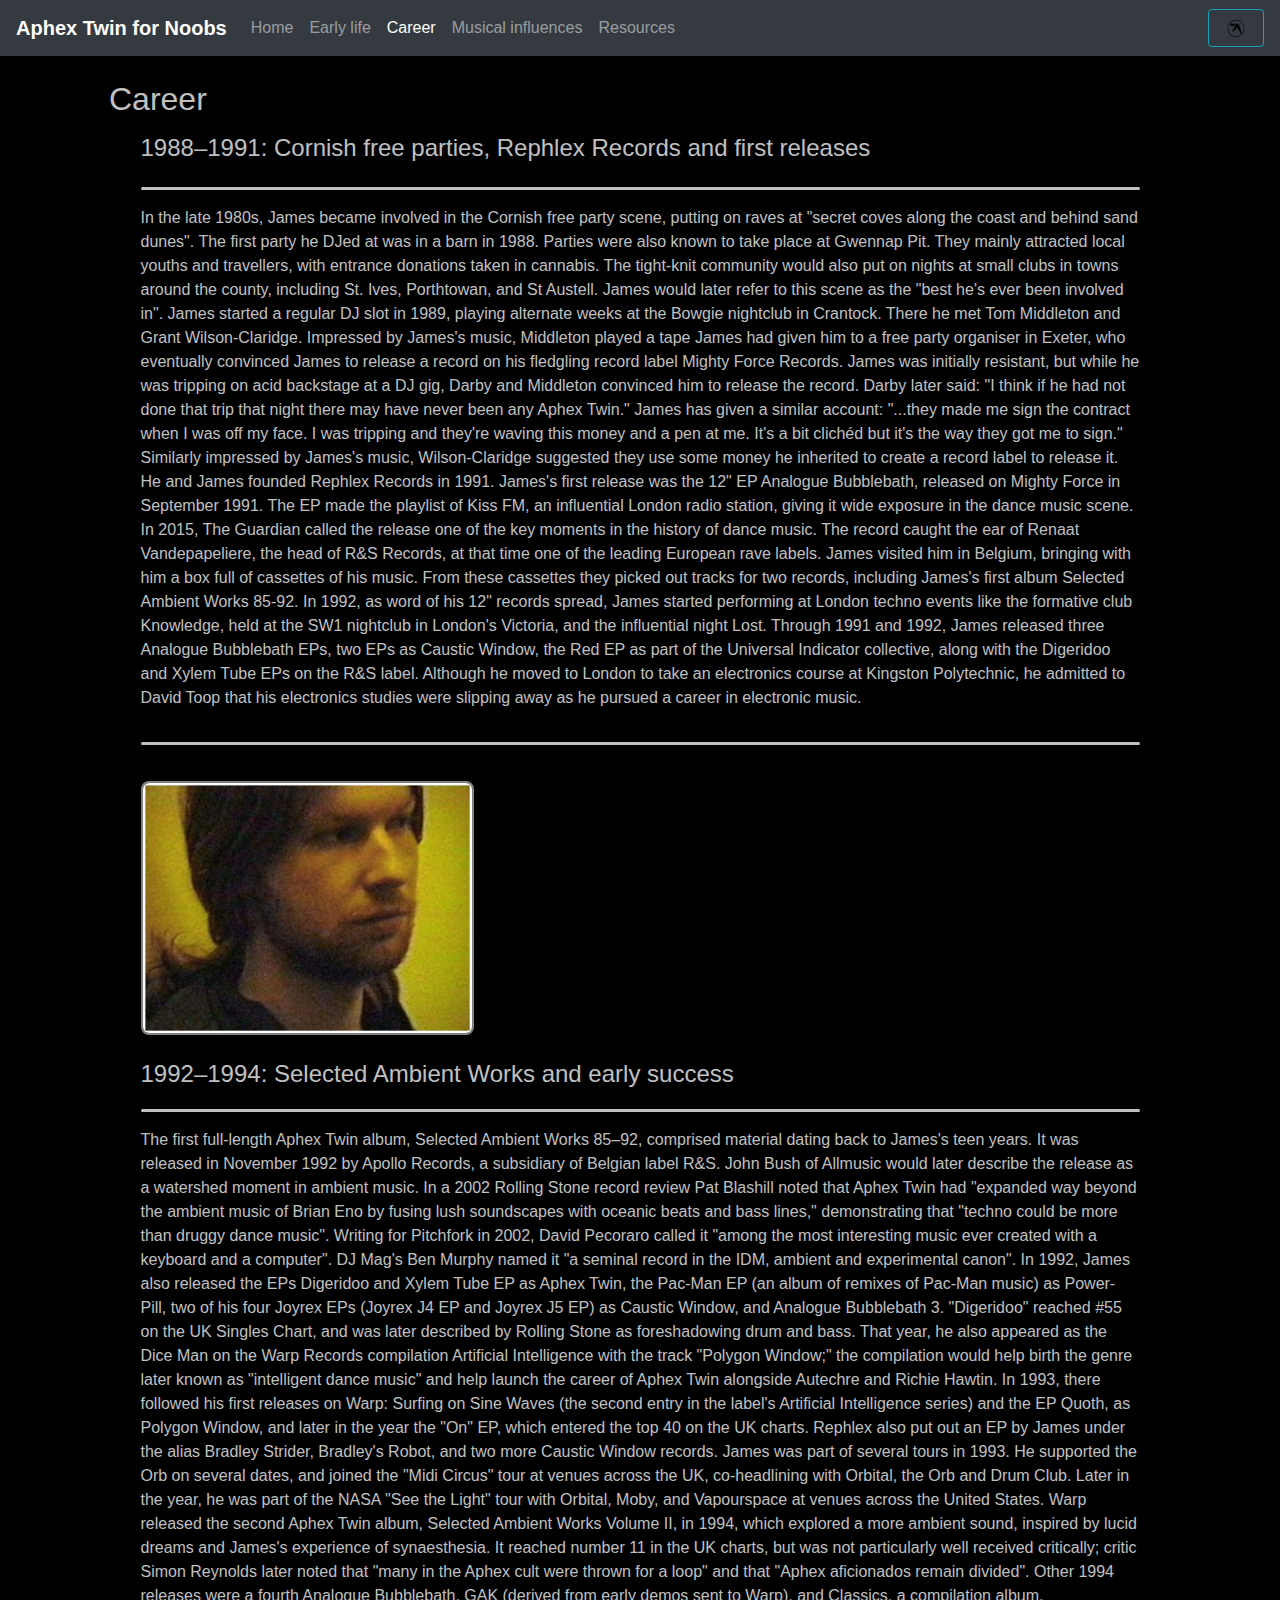
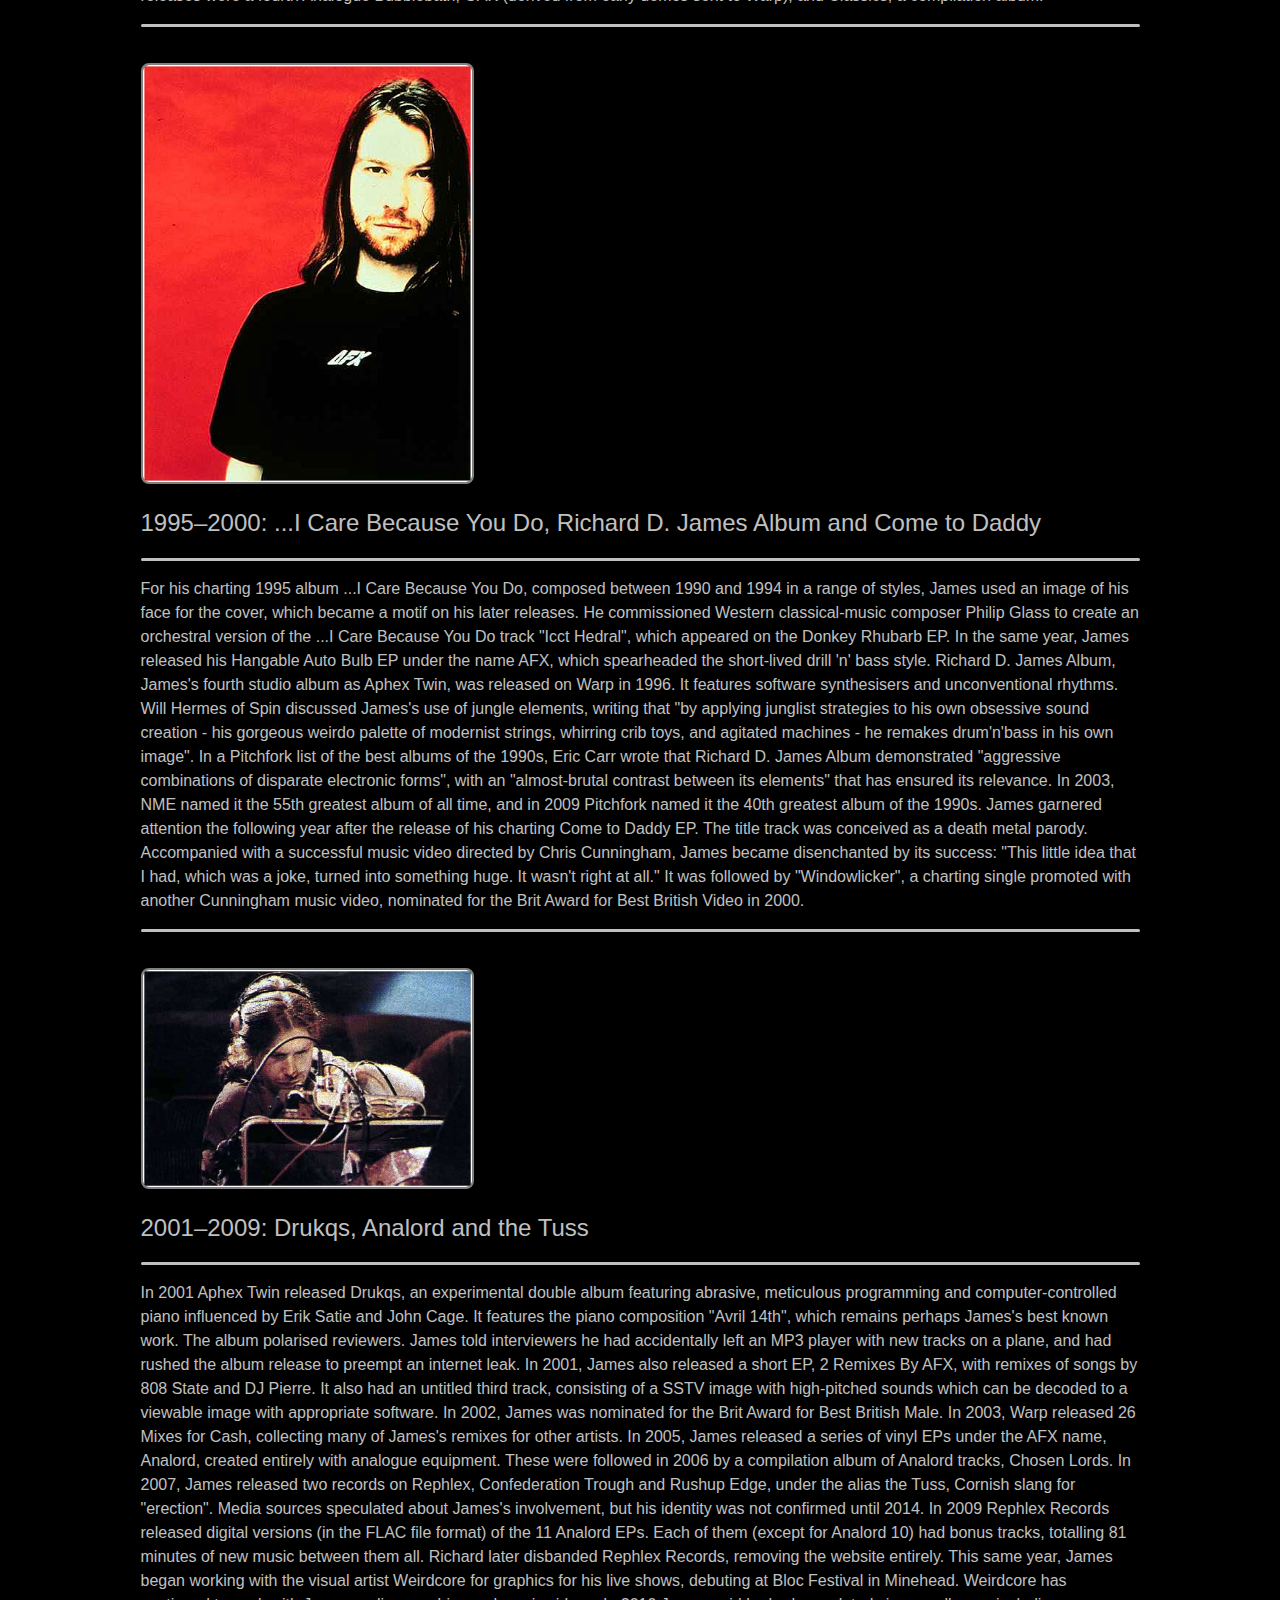
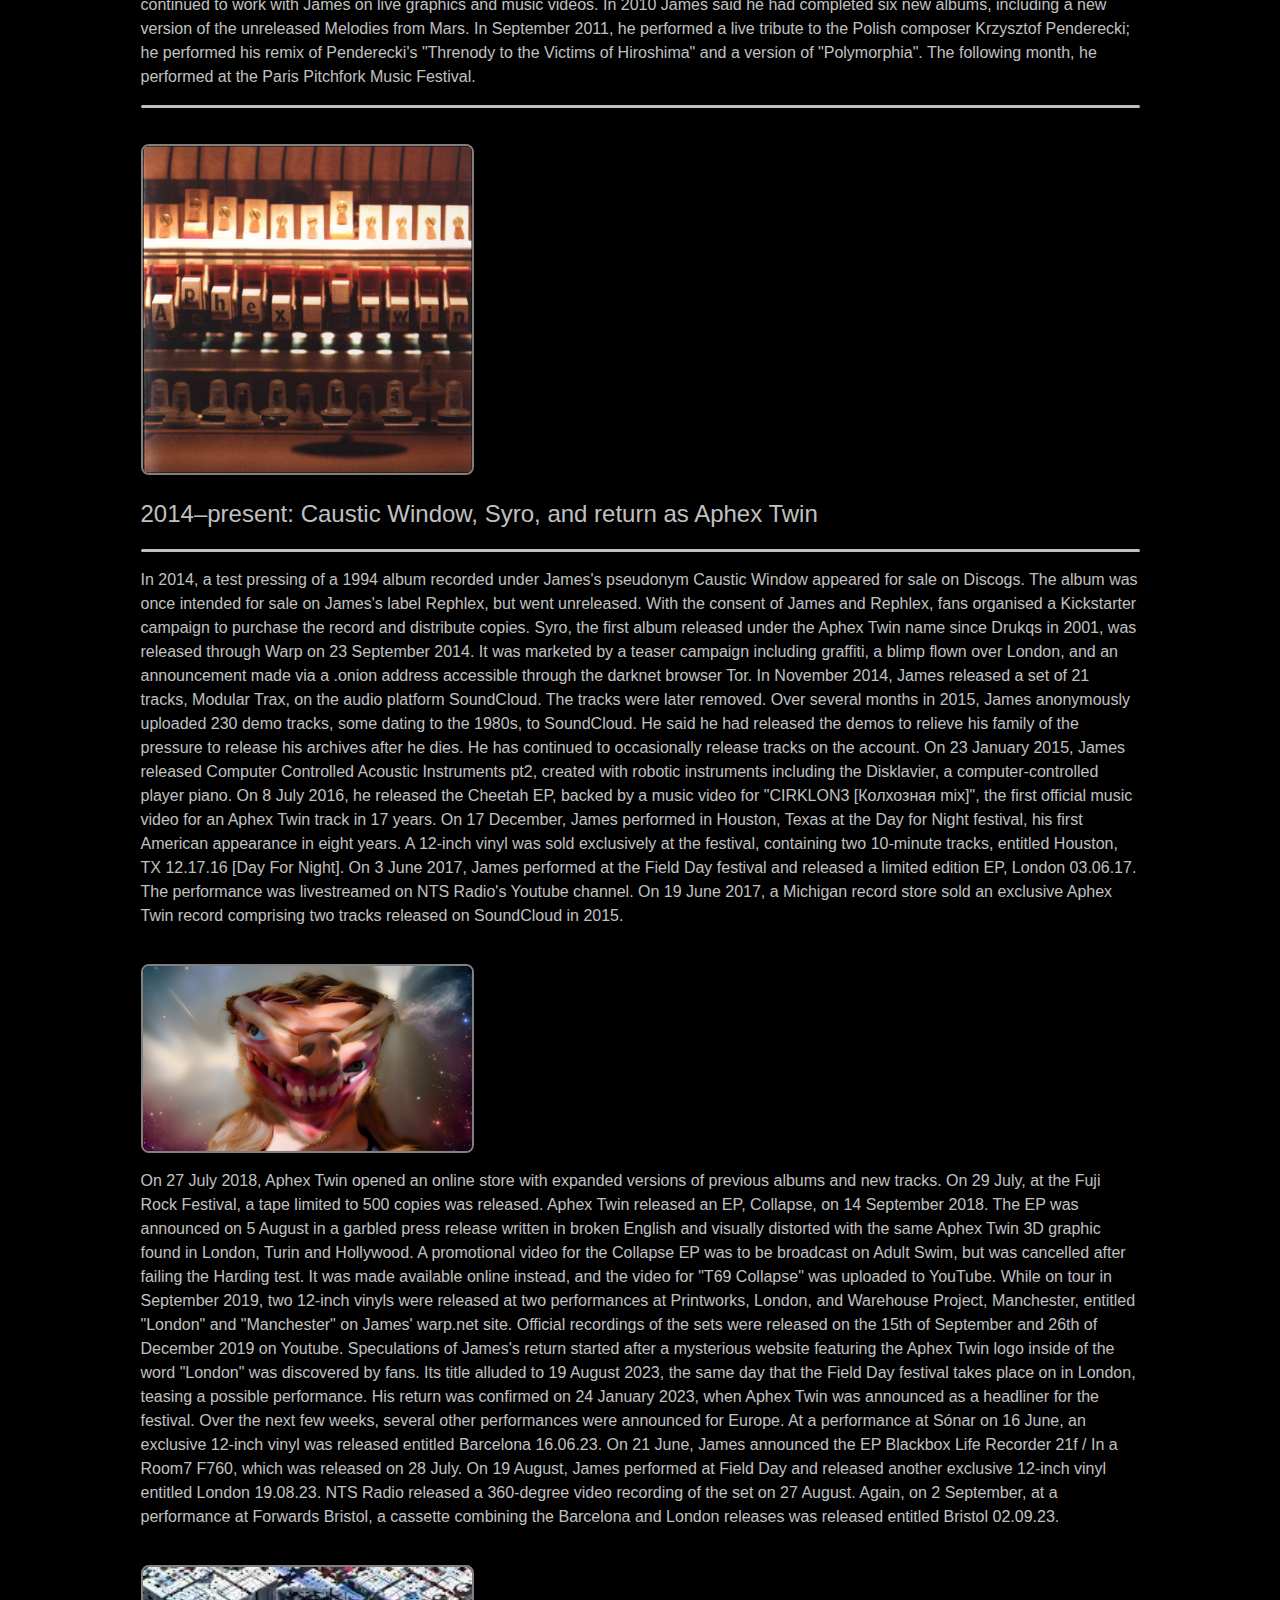
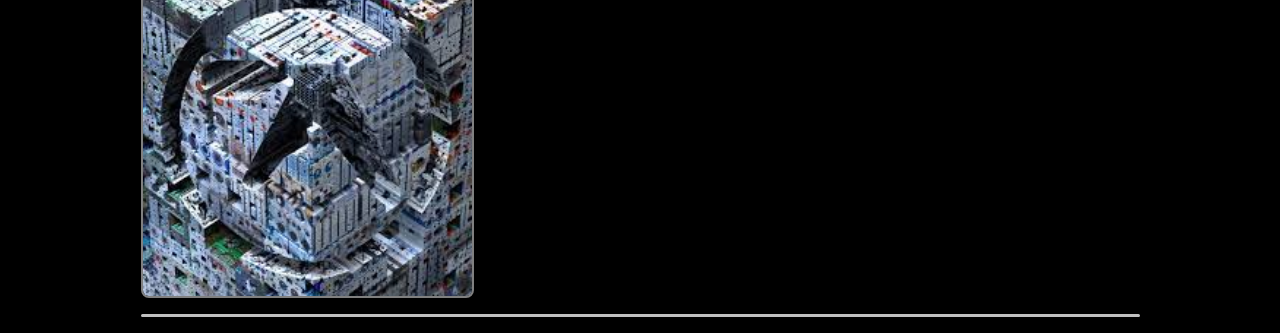
==== commit e38b9b93: "Add files via upload" ====
--- a/career.html
+++ b/career.html
@@ -90,7 +90,7 @@
         In a Pitchfork list of the best albums of the 1990s, Eric Carr wrote that Richard D. James Album demonstrated "aggressive combinations of disparate electronic forms", with an "almost-brutal contrast between its elements" that has ensured its relevance.
         In 2003, NME named it the 55th greatest album of all time, and in 2009 Pitchfork named it the 40th greatest album of the 1990s.
         James garnered attention the following year after the release of his charting Come to Daddy EP. The title track was conceived as a death metal parody. Accompanied with a successful music video directed by Chris Cunningham, James
-        became disenchanted by its success: "This little idea that I had, which was a joke, turned into something huge. It wasn't right at all." It was followed by "Windowlicker", a charting single[75] promoted with another Cunningham music video, nominated for the Brit Award for Best British Video in 2000.
+        became disenchanted by its success: "This little idea that I had, which was a joke, turned into something huge. It wasn't right at all." It was followed by "Windowlicker", a charting single promoted with another Cunningham music video, nominated for the Brit Award for Best British Video in 2000.
 
     </p>
         <hr class="solid">
@@ -127,15 +127,16 @@
           record store sold an exclusive Aphex Twin record comprising two tracks released on SoundCloud in 2015.
         </p>
         <img class="indent_img img-fluid" src="images/weird.jpeg" alt="weird" width="325">
+         </p>    
 
         <p>
-            On 27 July, Aphex Twin opened an online store with expanded versions of previous albums and new tracks. On 29 July, at the Fuji Rock Festival, a tape limited to 500 copies was released.
+            On 27 July 2018, Aphex Twin opened an online store with expanded versions of previous albums and new tracks. On 29 July, at the Fuji Rock Festival, a tape limited to 500 copies was released.
           Aphex Twin released an EP, Collapse, on 14 September 2018. The EP was announced on 5 August in a garbled press release written in broken English and visually distorted with the same Aphex Twin 3D graphic found in London, Turin and Hollywood. A promotional video for the Collapse EP was to be broadcast on Adult Swim, but was cancelled after failing the Harding test.
           It was made available online instead, and the video for "T69 Collapse" was uploaded to YouTube.
           While on tour in September 2019, two 12-inch vinyls were released at two performances at Printworks, London, and Warehouse Project, Manchester, entitled "London" and "Manchester" on James' warp.net site. Official recordings of the sets were released on the 15th of September and 26th of December 2019 on Youtube.
           Speculations of James's return started after a mysterious website featuring the Aphex Twin logo inside of the word "London" was discovered by fans. Its title alluded to 19 August 2023, the same day that the Field Day festival takes place on in London, teasing a possible performance. His return was confirmed on 24 January 2023,
-          when Aphex Twin was announced as a headliner for the festival. Over the next few weeks, several other performances were announced for Europe. At a performance at Sónar on 16 June, an exclusive 12-inch vinyl was released entitled Barcelona 16.06.23.[109] On 21 June, James announced the EP Blackbox Life Recorder 21f / In a Room7 F760, which was released on 28 July.
-          On 19 August, James performed at Field Day and released another exclusive 12-inch vinyl entitled London 19.08.23. NTS Radio released a 360-degree video recording of the set on 27 August.[112] Again, on 2 September, at a performance at Forwards Bristol, a cassette combining the Barcelona and London releases was released entitled Bristol 02.09.23.
+          when Aphex Twin was announced as a headliner for the festival. Over the next few weeks, several other performances were announced for Europe. At a performance at Sónar on 16 June, an exclusive 12-inch vinyl was released entitled Barcelona 16.06.23. On 21 June, James announced the EP Blackbox Life Recorder 21f / In a Room7 F760, which was released on 28 July.
+          On 19 August, James performed at Field Day and released another exclusive 12-inch vinyl entitled London 19.08.23. NTS Radio released a 360-degree video recording of the set on 27 August. Again, on 2 September, at a performance at Forwards Bristol, a cassette combining the Barcelona and London releases was released entitled Bristol 02.09.23.
         </p>
         <img class="indent_img img-fluid" src="images/black.jpg" alt="black" width="325">
 
